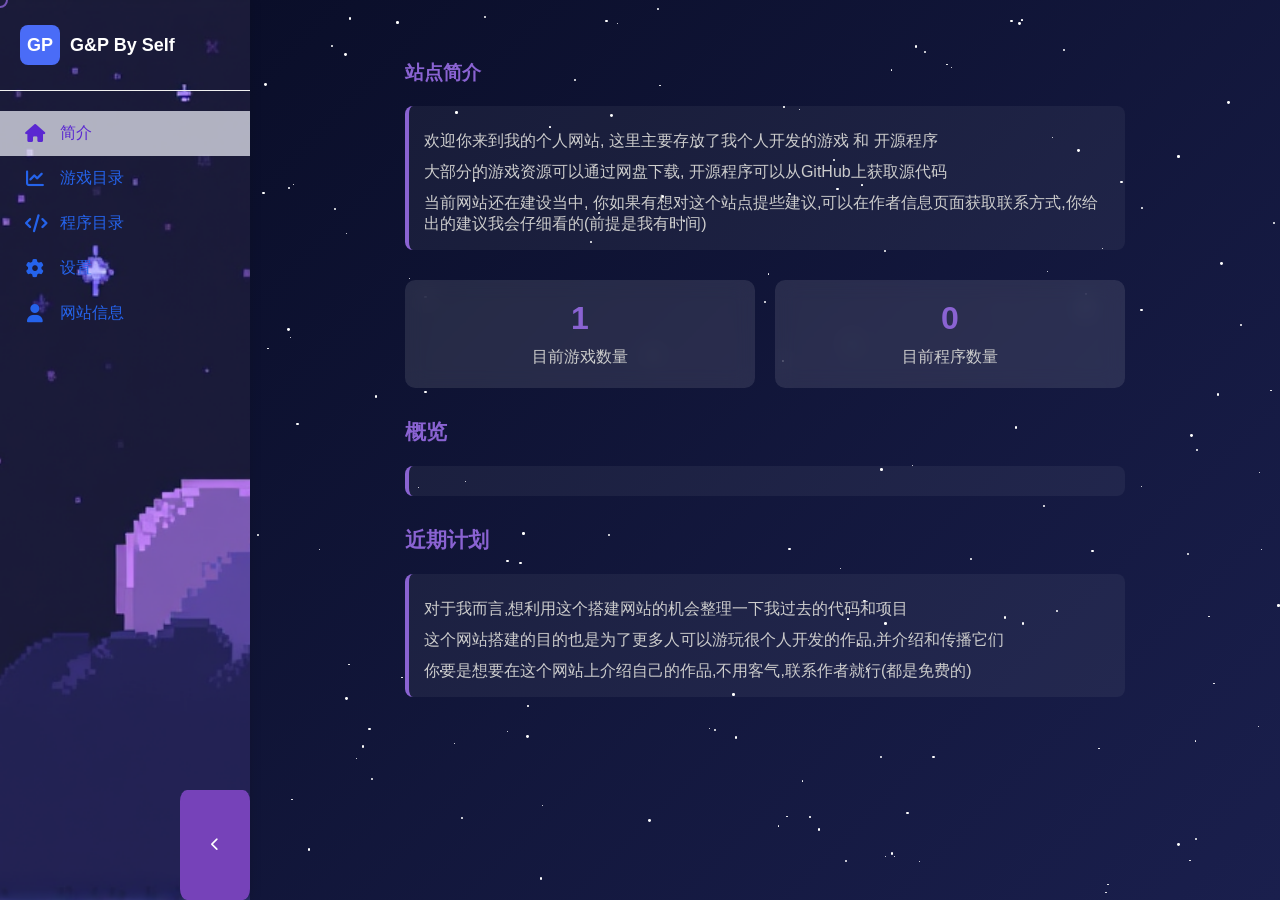
==== index.html @ 44902ef3 "This  time add the creater's LOGO" ====
<!DOCTYPE html>
<html lang="zh-CN">

<head>
    <meta charset="UTF-8">
    <meta name="viewport" content="width=device-width, initial-scale=1.0">
    <title>G&P/我的个人主页</title>
    <link rel="stylesheet" href="https://cdnjs.cloudflare.com/ajax/libs/font-awesome/6.4.0/css/all.min.css">
    <link rel="stylesheet" href="CSS/Styles.css">
    <link rel="stylesheet" href="CSS/AudioPlayer.css">
    <link rel="stylesheet" href="CSS/MouseTrail.css">
</head>

<body>
    <!-- 自定义光标 -->
    <div class="custom-cursor" id="customCursor"></div>
    <!-- 点击特效容器 -->
    <div class="click-effects-container" id="clickEffects"></div>

    <div class="main-container">
        <!-- 侧边栏 -->
        <div class="sidebar">
            <!-- Logo -->
            <div class="logo-container">
                <div class="logo">GP</div>
                <div class="logo-text">G&P By Self</div>
            </div>
            <!-- 导航菜单 -->
            <div class="nav-links">
                <a href="#" class="nav-item active" data-target="introduction">
                    <i class="fas fa-home"></i>
                    <span class="nav-text">简介</span>
                    <div class="tooltip">简介</div>
                </a>
                <a href="#" class="nav-item" data-target="gamesCatalogue">
                    <i class="fas fa-chart-line"></i>
                    <span class="nav-text">游戏目录</span>
                    <div class="tooltip">游戏目录</div>
                </a>

                <a href="#" class="nav-item" data-target="code&programCatalogue">
                    <i class="fas fa-code"></i>
                    <span class="nav-text">程序目录</span>
                    <div class="tooltip">程序目录</div>
                </a>

                <a href="#" class="nav-item" data-target="settings">
                    <i class="fas fa-cog"></i>
                    <span class="nav-text">设置</span>
                    <div class="tooltip">设置</div>
                </a>
                <a href="#" class="nav-item" data-target="profile">
                    <i class="fas fa-user"></i>
                    <span class="nav-text">网站信息</span>
                    <div class="tooltip">网站信息</div>
                </a>
            </div>

            <!-- 切换按钮 -->
            <button class="toggle-btn" onclick="toggleSidebar()">
                <i class="fas fa-chevron-left"></i>
            </button>
        </div>

        <!-- 主内容区域 -->
        <div class="content-area">
            <!-- 星空背景 -->
            <div class="stars" id="stars"></div>

            <!-- 内容容器（带滚动条） -->
            <div class="content-container">
                <!-- 介绍页面 -->
                <div class="page active" id="introduction">
                    <h1 class="breadcrumb">站点简介</h1>
                    <div class="long-content">
                        <div class="stat-label">欢迎你来到我的个人网站, 这里主要存放了我个人开发的游戏 和 开源程序</div>
                        <div class="stat-label">大部分的游戏资源可以通过网盘下载, 开源程序可以从GitHub上获取源代码</div>
                        <div class="stat-label">当前网站还在建设当中, 你如果有想对这个站点提些建议,可以在作者信息页面获取联系方式,你给出的建议我会仔细看的(前提是我有时间)</div>
                    </div>
                    <div class="dashboard-stats">
                        <div class="stat-card">
                            <div class="stat-value">1</div>
                            <div class="stat-label">目前游戏数量</div>
                        </div>
                        <div class="stat-card">
                            <div class="stat-value">0</div>
                            <div class="stat-label">目前程序数量</div>
                        </div>
                    </div>

                    <div class="content-section">
                        <h2 class="section-title">概览</h2>
                        <div class="long-content">


                        </div>
                    </div>

                    <div class="content-section">
                        <h2 class="section-title">近期计划</h2>
                        <div class="long-content">
                            <div class="stat-label">对于我而言,想利用这个搭建网站的机会整理一下我过去的代码和项目</div>
                            <div class="stat-label">这个网站搭建的目的也是为了更多人可以游玩很个人开发的作品,并介绍和传播它们</div>
                            <div class="stat-label">你要是想要在这个网站上介绍自己的作品,不用客气,联系作者就行(都是免费的)</div>
                        </div>
                    </div>
                </div>

                <!-- 游戏目录页面 -->
                <div class="page" id="gamesCatalogue">
                    <h1 class="breadcrumb">游戏目录</h1>
                    <div class="long-content">
                        <p class="stat-label">
                            这个页面是关于游戏的,这个目录下的有些游戏可以通过网址链接访问下载,如果你对游戏做了网页端的适配,我很支持你把网页端的游戏demo使用链接放上来,毕竟直接能玩去体验一下也不错
                        </p>
                    </div>
                    <div class="chart-container">
                        <h1 class="stat-label">
                            Chess3D
                        </h1>
                        
                        <div class="long-content">
                            <p class="stat-label">
                                演示视频:
                            </p>
                            <video src="./Source/Video/Chess3D游戏演示.mp4" width="640" height="360" controls></video>
                        </div>
                        <div class="long-content">
                            <h1 class="stat-label">
                                游戏介绍:
                            </h1>
                            <p class="stat-label">就是很普通的国际象棋游戏,遵守国际象棋的规则</p>
                            <p class="stat-label">使用WASD控制摄像机的移动,鼠标左键移动视角,按下R键重置棋子位置,按下鼠标中键使摄像机正视棋盘</p>
                            <p class="stat-label">这个项目还有很多不完善的地方,我以后有可能会维护它(自己写的S山自己吃,没绷住)</p>
                            <p class="stat-label">这个游戏是我在2025年暑期开发的,当时是为了学习Unity引擎和C#语言</p>
                            <p class="stat-label">这次想要做一个网站去分享点什么,就拿他开涮了</p>
                            <p class="stat-label">所以对这个游戏或是网站有什么建议或是想法可以从网站信息获取邮箱发送电子邮件给我,相信我,会看的(前提是有时间)</p>
                            <p class="stat-label">这也是这个网站的第一个游戏项目,也算本站的镇站之宝了</p>
                        </div>
                        <div class="long-content">
                            <h1 class="stat-label">
                                游戏信息/源码/下载:
                            </h1>
                            <p class="stat-label">项目源代码:</p><a href="https://github.com/rain-chemms/Chess3D" target="_blank">https://github.com/rain-chemms/Chess3D</a>
                            <p class="stat-label">游戏下载:</p>
                            <p class="stat-label">Android:</p><a href="" target="_blank"></a>
                            <p class="stat-label">Windows:</p><a href="" target="_blank"></a>
                            <p class="stat-label">WebGL:</p><a href="https://github.com/rain-chemms/Chess3D-Web" target="_blank">https://github.com/rain-chemms/Chess3D-Web</a>
                            <p class="stat-label">你说你想要现在就玩?那就点下面开始吧!</p><a href="https://rain-chemms.github.io/Chess3D-Web/" target="_blank">在线实时游玩该项目(WebGL项目)</a>
                        </div>
                    </div>
                </div>

                <!-- 程序目录页面 -->
                <div class="page" id="code&programCatalogue">
                    <h1 class="breadcrumb">程序目录</h1>
                    <div class="long-content">
                        <p class="stat-label">这个页面是关于一些开源项目的,主要给出它们在GitHub的链接和一些简介,简介能帮助你了解项目,估计随着网页发展,这些项目大概率也是和游戏有关的
                        </p>
                    </div>
                </div>

                <!-- 系统设置页面 -->
                <div class="page" id="settings">
                    <h1 class="breadcrumb">系统设置</h1>
                    <div class="long-content">
                        <p class="stat-label">配置系统偏好设置和网页个性化选项。</p>
                    </div>
                    <p class="stat-label">你说你想听会音乐?</p>
                    <p class="stat-label">好吧,这下面的是一个音乐播放器</p>
                    <p class="stat-label">不用想,没几首歌</p>
                    <div class="long-content">

                        <h1 class="stat-label">音乐播放器</h1>
                        <p class="stat-label" id="music-name-label">正在播放:</p>
                        <div class="custom-audio-player">
                            
                            <audio id="back-audio" src="./Source/Audio/诀别书.mp3"></audio>
                            <input type="range" id="audio-progress-bar" min="0" max="100" value="0">
                            <span id="audio-time-display">0:00 / 0:00</span>
                            
                            <div id="next-prev-buttons-layout">
                                <button class ="cta-button" id="audio-pause-btn">播放</button>
                                <button class ="cta-button" id="audio-next-btn">下一首</button>
                                <button class ="cta-button" id="audio-previous-btn">上一首</button>                            
                            </div>
                        </div>
                    </div>

                    
                    <button class="cta-button" onclick="addRandomStar()">添加随机星星</button>
                </div>

                <!-- 个人资料页面 -->
                <div class="page" id="profile">
                    <h1 class="breadcrumb">作者信息</h1>
                    <div class="chart-container">
                        <h3>基本信息(网站作者)</h3>
                        <div class="long-content">
                            <p class="stat-label">作者昵称: 于乐先生(John Rain / Sleeply Cat)</p>
                            <p class="stat-label">邮箱: 2440623951@qq.com</p>
                            <p class="stat-label">GitHub: <a href="https://github.com/rain-chemms" target="_blank">https://github.com/rain-chemms</a></p>
                            <hr>
                            <h1 id="logo-text-creater">LOGO</h1>
                            <img src="./Source/Images/Logo.jpeg" alt="作者头像" width="100%">
                            <hr>
                        </div>
                        <h3>作品列表</h3>
                        <div class="long-content">
                            <p>Chess3D</p>
                            <p>类别:游戏</p>
                            <p>作者信息:于乐先生(John Rain)</p>
                        </div>
                    </div>
                </div>
            </div>
        </div>
    </div>
    <script src="./JS/MouseTrail.js"></script>
    <script src="./JS/Controler.js"></script>
    <script src="./JS/AudioControler.js"></script>
</body>

</html>
---- CSS/Styles.css ----
* {
    margin: 0;
    padding: 0;
    box-sizing: border-box;
    font-family: '微软雅黑', sans-serif;
}

body {
    min-height: 100vh;
    background: #0a0e29;
    overflow-x: hidden;
    transition: background-color 0.3s;
    cursor: none;
}

#logo-text-creater{
    text-align: center;
    color:rgb(182, 107, 252);
}

video {
    width:100%;
}

/*链接显示控制*/
a:link {
    color: #2563eb;
    /* 蓝色 */
    text-decoration: none;
    /* 去掉下划线 */
}
/* 已访问链接 */
a:visited {
    color: #ad4eff;
    /* 紫色 */
}
/* 鼠标悬停时 */
a:hover {
    color: #9cb7ff;
    /* 深蓝色 */
    /* 悬停时显示下划线 */
}
/* 点击瞬间 */
a:active {
    color: #00ff88;
    /* 更深的蓝色 */
}
/* 键盘聚焦时（可选，提升可访问性） */
a:focus {
    outline: 1px solid #f59e0b;
    /* 黄色轮廓线 */
}

/* 自定义光标 */
.custom-cursor {
    position: fixed;
    width: 16px;
    height: 16px;
    border: 2px solid rgba(138, 99, 210, 0.8);
    border-radius: 50%;
    pointer-events: none;
    z-index: 9999;
    transform: translate(-50%, -50%);
    transition: width 0.2s, height 0.2s, border-width 0.2s;
}

.custom-cursor.active {
    width: 24px;
    height: 24px;
    border-width: 3px;
    background: rgba(138, 99, 210, 0.3);
}

/* 点击特效容器 */
.click-effects-container {
    position: fixed;
    top: 0;
    left: 0;
    width: 100%;
    height: 100%;
    pointer-events: none;
    z-index: 9998;
}

/* 圆形波纹效果 */
.ripple-effect {
    position: absolute;
    border-radius: 50%;
    background: rgba(138, 99, 210, 0.6);
    transform: translate(-50%, -50%);
    animation: ripple 0.8s linear forwards;
}

@keyframes ripple {
    0% {
        width: 0;
        height: 0;
        opacity: 0.8;
    }

    50% {
        opacity: 0.5;
    }

    100% {
        width: 100px;
        height: 100px;
        opacity: 0;
    }
}

/* 星星爆炸效果 */
.star-burst {
    position: absolute;
    width: 5px;
    height: 5px;
    background: plum;
    border-radius: 50%;
    pointer-events: none;
    animation: starBurst 1s ease-out forwards;
}

@keyframes starBurst {
    0% {
        transform: translate(0, 0) scale(1);
        opacity: 1;
    }

    100% {
        transform: translate(var(--tx), var(--ty)) scale(0);
        opacity: 0;
    }
}

/* 核心布局 */
.main-container {
    display: flex;
    min-height: 100vh;
    transition: margin-left 0.3s;
}

/* 侧边栏样式 */
.sidebar {
    width: 250px;
    background: #ffffff;
    box-shadow: 2px 0 10px rgba(0, 0, 0, 0.1);
    display: flex;
    flex-direction: column;
    z-index: 10;
    transition: width 0.3s ease;
    flex-shrink: 0;
}

.sidebar.collapsed {
    width: 70px;
}

/* 侧边栏头部 */
.logo-container {
    padding: 25px 20px;
    border-bottom: 1px solid #f0f0f0;
    display: flex;
    align-items: center;
    gap: 10px;
}

.logo {
    width: 40px;
    height: 40px;
    background: #4a6cf7;
    border-radius: 8px;
    display: flex;
    align-items: center;
    justify-content: center;
    color: white;
    font-weight: bold;
    font-size: 18px;
}

.logo-text {
    font-size: 18px;
    font-weight: 600;
    color: #ffffff;
    transition: opacity 0.3s ease;
    white-space: nowrap;
    overflow: hidden;
}

.sidebar.collapsed .logo-text {
    opacity: 0;
    width: 0;
}

/* 导航菜单 */
.nav-links {
    padding: 20px 0;
    flex: 1;
    overflow-y: auto;
    max-height: calc(100vh - 200px);
    scrollbar-width: thin;
    scrollbar-color: #8f3fff88 transparent;
}

.nav-item {
    display: flex;
    align-items: center;
    gap: 15px;
    padding: 12px 25px;
    text-decoration: none;
    color: #666;
    transition: all 0.2s ease;
    position: relative;
    cursor: pointer;
}

.nav-item.active {
    background: #f5f7ffb0;
    color: #5a27d1;
}

.nav-item:hover {
    background: #f5f7ffcb;
    color: #3a5ae8;
}

.nav-item i {
    font-size: 18px;
    width: 20px;
    text-align: center;
    flex-shrink: 0;
}

.nav-text {
    transition: opacity 0.3s ease;
    white-space: nowrap;
    overflow: hidden;
}

.sidebar.collapsed .nav-text {
    opacity: 0;
    width: 0;
}

/* 侧边栏收缩时的工具提示 */
.nav-item .tooltip {
    position: absolute;
    left: 100%;
    top: 50%;
    transform: translateY(-50%);
    background: #333;
    color: white;
    padding: 8px 12px;
    border-radius: 4px;
    font-size: 14px;
    white-space: nowrap;
    opacity: 0;
    visibility: hidden;
    transition: opacity 0.3s, visibility 0.3s;
    z-index: 100;
    margin-left: 10px;
}

.sidebar.collapsed .nav-item:hover .tooltip {
    opacity: 1;
    visibility: visible;
    background-color: #8a63d2;
}

.sidebar {
    background: url("../Source/Images/BackSidebar.png");
    background-size: cover;
    background-position: 20% 50%;
    background-repeat: no-repeat;
}

/* 切换按钮 */
.toggle-btn {
    align-self: flex-end;
    width: 70px;
    height: 110px;
    background: #7642b9;
    border: none;
    border-radius: 10%;
    color: white;
    display: flex;
    cursor: pointer;
    align-items: center;
    justify-content: center;
    position: relative;
    margin: -0px;

    transition: all 0.3s ease;
}

.toggle-btn:hover {
    transform: scale(1.1);
    background: #3a5ae8;
}

/* 主内容区域 */
.content-area {
    flex: 1;
    display: flex;
    flex-direction: column;
    padding: 20px;
    position: relative;
    overflow: hidden;
    height: 100vh;
}

/* 星空背景 */
.stars {
    position: absolute;
    top: 0;
    left: 0;
    width: 100%;
    height: 100%;
    background: linear-gradient(135deg, #0a0e29 0%, #1a1f4d 100%);
    overflow: hidden;
    z-index: -1;
}

.star {
    position: absolute;
    width: 2px;
    height: 2px;
    background: #ffffff;
    border-radius: 50%;
    animation: twinkle 3s infinite ease-in-out;
}

@keyframes twinkle {

    0%,
    100% {
        opacity: 0.5;
        transform: scale(0.8);
    }

    50% {
        opacity: 1;
        transform: scale(1.2);
    }
}

/* 内容容器 - 添加滚动条 */
.content-container {
    position: relative;
    padding: 40px;
    max-width: 800px;
    margin: 0 auto;
    transition: opacity 0.3s;
    width: 100%;
    overflow-y: auto;
    max-height: calc(100vh - 40px);
    scrollbar-width: thin;
    scrollbar-color: #8a63d2 #0a0e29;
}

/* 自定义滚动条样式 */
.content-container::-webkit-scrollbar {
    width: 8px;
}

.content-container::-webkit-scrollbar-track {
    background: #0a0e29;
    border-radius: 4px;
}

.content-container::-webkit-scrollbar-thumb {
    background: #8a63d2;
    border-radius: 4px;
}

.content-container::-webkit-scrollbar-thumb:hover {
    background: #7a52c2;
}

/* 页面切换动画 */
.page {
    width: 100%;
    opacity: 0;
    transition: opacity 0.3s;
    display: none;
    min-height: 600px;
}

.page.active {
    opacity: 1;
    display: block;
}

/* 按钮样式 */
.cta-button {
    padding: 15px 40px;
    background: #8a63d2;
    color: white;
    border: none;
    border-radius: 30px;
    font-size: 1.1rem;
    cursor: pointer;
    transition: all 0.3s ease;
    margin: 10px 0;
}

.cta-button:hover {
    background: #7a52c2;
    transform: translateY(-2px);
    box-shadow: 0 5px 15px rgba(138, 99, 210, 0.4);
}

/* 面包屑导航 */
.breadcrumb {
    margin-bottom: 20px;
    font-size: 1.2rem;
    color: #8a63d2;
}

/* 仪表盘特定样式 */
.dashboard-stats {
    display: flex;
    gap: 20px;
    margin: 30px 0;
    flex-wrap: wrap;
}

.stat-card {
    background: rgba(255, 255, 255, 0.1);
    padding: 20px;
    border-radius: 10px;
    text-align: center;
    flex: 1;
    min-width: 200px;
    backdrop-filter: blur(10px);
}

.stat-value {
    font-size: 2rem;
    color: #8a63d2;
    font-weight: bold;
}

.stat-label {
    color: #ccc;
    margin-top: 10px;
}

/* 分析页面特定样式 */
.chart-container {
    background: rgba(255, 255, 255, 0.1);
    padding: 20px;
    border-radius: 10px;
    margin: 20px 0;
    backdrop-filter: blur(10px);
    min-height: 300px;
}

/* 长内容示例样式 */
.long-content {
    margin: 20px 0;
    padding: 15px;
    background: rgba(255, 255, 255, 0.05);
    border-radius: 8px;
    border-left: 4px solid #8a63d2;
}

.content-section {
    margin: 30px 0;
}

.section-title {
    color: #8a63d2;
    margin-bottom: 15px;
    font-size: 1.3rem;
}
---- CSS/AudioPlayer.css ----
.custom-audio-player {
    display: flex;
    padding: 10px;
    flex-wrap: wrap;  /* 允许子元素换行 */
    background-color: rgba(255, 255, 255, 0);
}

#audio-progress-bar {
    width: 100%;
    margin: 10px 0;
}

#audio-pause-btn {
    display: inline-flex;   
}

#audio-previous-btn {
    display: inline-flex;   
    
}

#audio-next-btn {
    display: inline-flex;   
    
}

#next-prev-buttons-layout{
    display: flex;
    flex-wrap: wrap;  /* 允许子元素换行 */
    
    gap: 10px; /* 两个按钮的间距 */
}



#audio-time-display {
    
    margin-left: 10px;
    color: #ccc;
}
---- CSS/MouseTrail.css ----
.trail-container {
    position: fixed;
    pointer-events: none;
    z-index: 9997; /* 位于光标和点击特效之间 */
    top: 0;
    left: 0;
    width: 100%;
    height: 100%;
}

.trail-segment {
    position: absolute;
    width: 10px;
    height: 10px;
    background: rgba(138, 99, 210, 0.15);
    border-radius: 0px;
    animation: trail-fade 1.5s linear forwards;
    will-change: transform, opacity; /* 优化动画性能 */
}

@keyframes trail-fade {
    0% {
        opacity: 1;
        transform: translateX(0);
    }
    100% {
        opacity: 0;
        transform: translateX(-150%);
    }
}
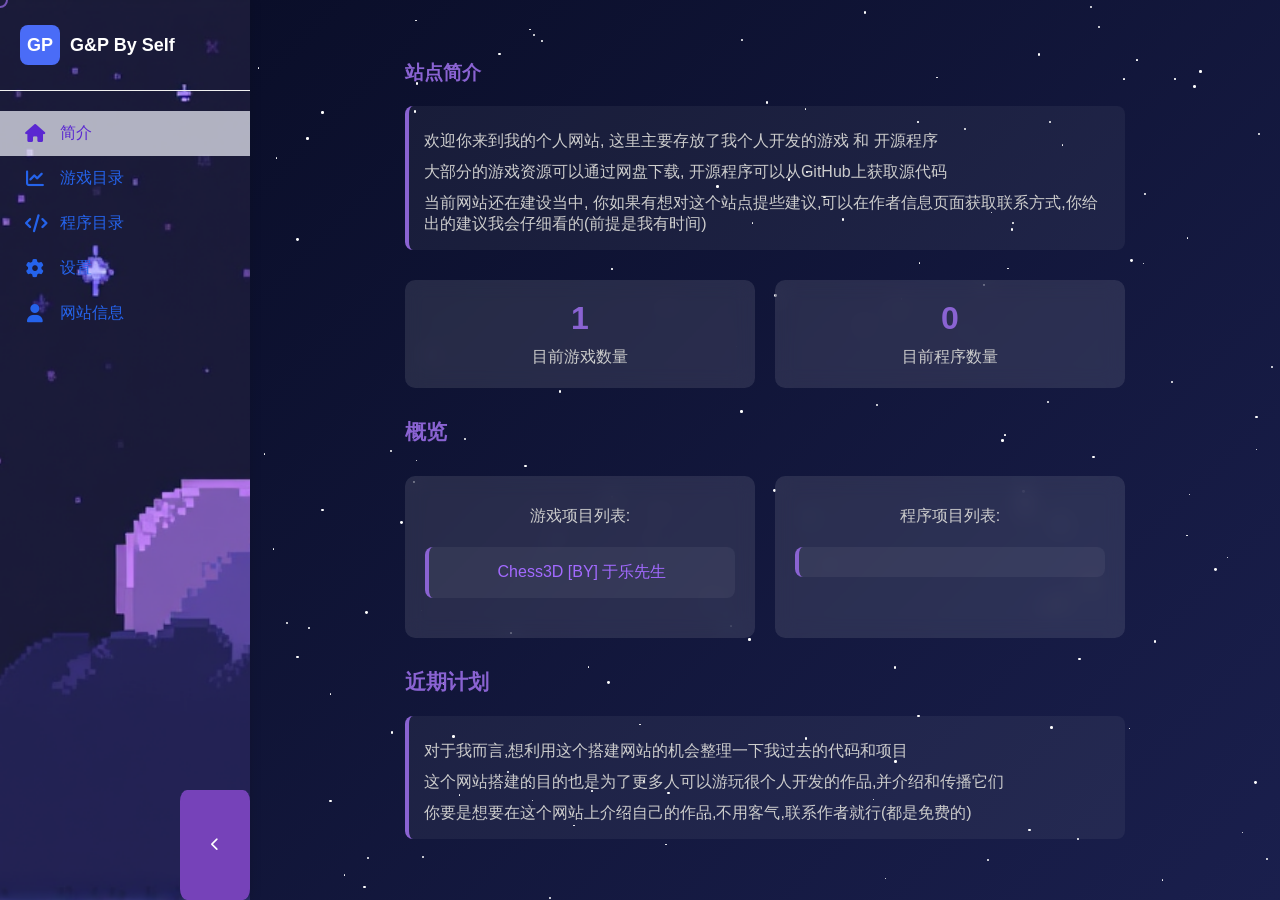
==== commit 9278d936: "this time upload the direction and introduction content" ====
--- a/index.html
+++ b/index.html
@@ -90,9 +90,20 @@
 
                     <div class="content-section">
                         <h2 class="section-title">概览</h2>
-                        <div class="long-content">
-
-
+                        <div class="dashboard-stats">
+                            <div class="stat-card">
+                                <div class="stat-label">游戏项目列表:</div>
+                                <div class="long-content" style="color: #a36aff;">  
+                                    Chess3D [BY] 于乐先生
+                                </div>
+                            
+                            </div>
+                            <div class="stat-card">
+                                <div class="stat-label">程序项目列表:</div>
+                                <div class="long-content">  
+                                    
+                                </div>
+                            </div>
                         </div>
                     </div>
 
@@ -114,11 +125,12 @@
                             这个页面是关于游戏的,这个目录下的有些游戏可以通过网址链接访问下载,如果你对游戏做了网页端的适配,我很支持你把网页端的游戏demo使用链接放上来,毕竟直接能玩去体验一下也不错
                         </p>
                     </div>
+                    <hr>
                     <div class="chart-container">
                         <h1 class="stat-label">
                             Chess3D
                         </h1>
-                        
+
                         <div class="long-content">
                             <p class="stat-label">
                                 演示视频:
@@ -141,12 +153,14 @@
                             <h1 class="stat-label">
                                 游戏信息/源码/下载:
                             </h1>
-                            <p class="stat-label">项目源代码:</p><a href="https://github.com/rain-chemms/Chess3D" target="_blank">https://github.com/rain-chemms/Chess3D</a>
+                            <p class="stat-label">项目源代码:</p><a href="https://github.com/rain-chemms/Chess3D"
+                                target="_blank">https://github.com/rain-chemms/Chess3D</a>
                             <p class="stat-label">游戏下载:</p>
-                            <p class="stat-label">Android:</p><a href="" target="_blank"></a>
-                            <p class="stat-label">Windows:</p><a href="" target="_blank"></a>
-                            <p class="stat-label">WebGL:</p><a href="https://github.com/rain-chemms/Chess3D-Web" target="_blank">https://github.com/rain-chemms/Chess3D-Web</a>
-                            <p class="stat-label">你说你想要现在就玩?那就点下面开始吧!</p><a href="https://rain-chemms.github.io/Chess3D-Web/" target="_blank">在线实时游玩该项目(WebGL项目)</a>
+                            <p class="stat-label">Android/Windows/WebGL:</p><a
+                                href="https://github.com/rain-chemms/Chess3D/releases/tag/Release-v1.0"
+                                target="_blank">https://github.com/rain-chemms/Chess3D/releases/tag/Release-v1.0</a>
+                            <p class="stat-label">你说你想要现在就玩?那就点下面开始吧!</p><a
+                                href="https://rain-chemms.github.io/Chess3D-Web/" target="_blank">在线实时游玩该项目(WebGL项目)</a>
                         </div>
                     </div>
                 </div>
@@ -158,6 +172,7 @@
                         <p class="stat-label">这个页面是关于一些开源项目的,主要给出它们在GitHub的链接和一些简介,简介能帮助你了解项目,估计随着网页发展,这些项目大概率也是和游戏有关的
                         </p>
                     </div>
+                    <hr>
                 </div>
 
                 <!-- 系统设置页面 -->
@@ -174,20 +189,20 @@
                         <h1 class="stat-label">音乐播放器</h1>
                         <p class="stat-label" id="music-name-label">正在播放:</p>
                         <div class="custom-audio-player">
-                            
+
                             <audio id="back-audio" src="./Source/Audio/诀别书.mp3"></audio>
                             <input type="range" id="audio-progress-bar" min="0" max="100" value="0">
                             <span id="audio-time-display">0:00 / 0:00</span>
-                            
+
                             <div id="next-prev-buttons-layout">
-                                <button class ="cta-button" id="audio-pause-btn">播放</button>
-                                <button class ="cta-button" id="audio-next-btn">下一首</button>
-                                <button class ="cta-button" id="audio-previous-btn">上一首</button>                            
+                                <button class="cta-button" id="audio-pause-btn">播放</button>
+                                <button class="cta-button" id="audio-next-btn">下一首</button>
+                                <button class="cta-button" id="audio-previous-btn">上一首</button>
                             </div>
                         </div>
                     </div>
 
-                    
+
                     <button class="cta-button" onclick="addRandomStar()">添加随机星星</button>
                 </div>
 
@@ -199,7 +214,8 @@
                         <div class="long-content">
                             <p class="stat-label">作者昵称: 于乐先生(John Rain / Sleeply Cat)</p>
                             <p class="stat-label">邮箱: 2440623951@qq.com</p>
-                            <p class="stat-label">GitHub: <a href="https://github.com/rain-chemms" target="_blank">https://github.com/rain-chemms</a></p>
+                            <p class="stat-label">GitHub: <a href="https://github.com/rain-chemms"
+                                    target="_blank">https://github.com/rain-chemms</a></p>
                             <hr>
                             <h1 id="logo-text-creater">LOGO</h1>
                             <img src="./Source/Images/Logo.jpeg" alt="作者头像" width="100%">
@@ -221,4 +237,4 @@
     <script src="./JS/AudioControler.js"></script>
 </body>
 
-</html>
+</html>
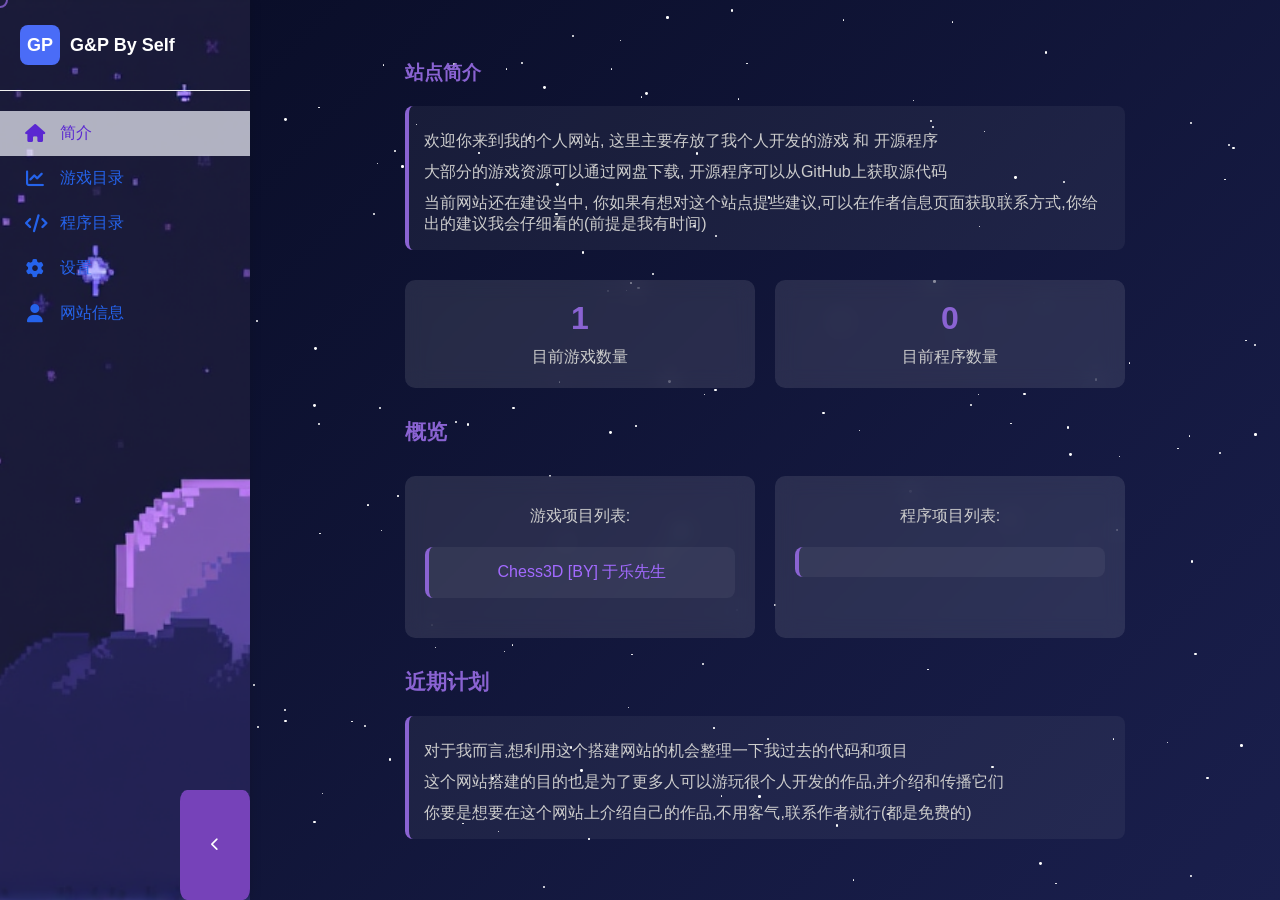
==== commit 305fcf7c: "made file order" ====
--- a/index.html
+++ b/index.html
@@ -93,15 +93,15 @@
                         <div class="dashboard-stats">
                             <div class="stat-card">
                                 <div class="stat-label">游戏项目列表:</div>
-                                <div class="long-content" style="color: #a36aff;">  
+                                <div class="long-content" style="color: #a36aff;">
                                     Chess3D [BY] 于乐先生
                                 </div>
-                            
+
                             </div>
                             <div class="stat-card">
                                 <div class="stat-label">程序项目列表:</div>
-                                <div class="long-content">  
-                                    
+                                <div class="long-content">
+
                                 </div>
                             </div>
                         </div>
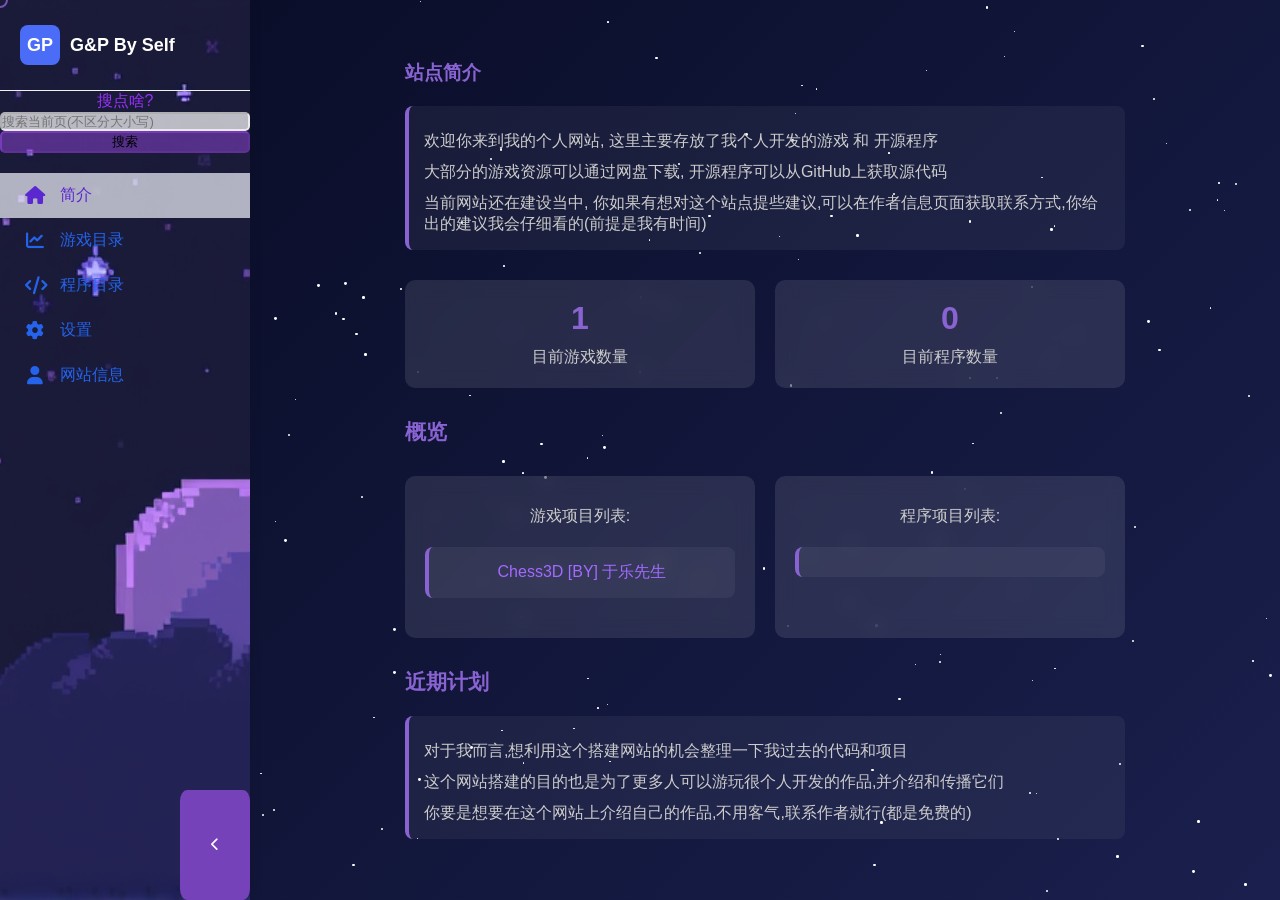
==== commit 8465583f: "This time i add the search bar to situate the items. The index label define rule is in the SearchBar" ====
--- a/index.html
+++ b/index.html
@@ -9,6 +9,7 @@
     <link rel="stylesheet" href="CSS/Styles.css">
     <link rel="stylesheet" href="CSS/AudioPlayer.css">
     <link rel="stylesheet" href="CSS/MouseTrail.css">
+    <link rel="stylesheet" href="CSS/SearchBar.css">
 </head>
 
 <body>
@@ -25,6 +26,14 @@
                 <div class="logo">GP</div>
                 <div class="logo-text">G&P By Self</div>
             </div>
+
+            <!-- 搜索窗口 -->
+            <div style="color:rgb(152, 48, 249);width:100%;display:flex;justify-content: center;">搜点啥?</div>
+            <div id="serach-container">
+                <input type="text" id="search-bar" placeholder="搜索当前页(不区分大小写)">
+                <button id="search-btn" onclick="">搜索</button>
+            </div>
+
             <!-- 导航菜单 -->
             <div class="nav-links">
                 <a href="#" class="nav-item active" data-target="introduction">
@@ -127,10 +136,7 @@
                     </div>
                     <hr>
                     <div class="chart-container">
-                        <h1 class="stat-label">
-                            Chess3D
-                        </h1>
-
+                        <div class="breadcrumb" id="CHESS3D">Chess3D</div>
                         <div class="long-content">
                             <p class="stat-label">
                                 演示视频:
@@ -235,6 +241,7 @@
     <script src="./JS/MouseTrail.js"></script>
     <script src="./JS/Controler.js"></script>
     <script src="./JS/AudioControler.js"></script>
+    <script src="./JS/SearchBar.js"></script>
 </body>
 
 </html>
--- a/CSS/SearchBar.css
+++ b/CSS/SearchBar.css
@@ -0,0 +1,54 @@
+#search-btn{
+    display: flex;
+    width: 100%;
+    background-color: rgba(172, 82, 255, 0.4);
+    border-color: rgba(171, 80, 255, 0.4);
+    border-radius: 5px ;
+    width:100%;
+    display:flex;
+    justify-content: center;
+}
+
+#search-btn:hover{
+    background-color: rgba(83, 83, 255, 0.4);
+    border-color: rgba(85, 85, 252, 0.4);
+    scale: 1.02;
+}
+
+#search-btn:active{
+    background-color: rgba(83, 83, 255, 0.4);
+    border-color: rgba(85, 85, 252, 0.4);
+    scale: 0.98;
+}
+
+
+#search-bar{
+    display: flex;
+    width: 100%;
+    background-color: rgba(255, 255, 255, 0.7);
+    border-color: rgba(255, 255, 255, 0.7);
+    border-radius: 5px;
+}
+
+#search-bar:hover{
+    display: flex;
+    width: 100%;
+    background-color: rgba(128, 128, 128, 0.7);
+    border-color: rgba(128, 128, 128, 0.7);
+    border-radius: 5px;
+    scale: 1.02;
+}
+
+#search-bar:active{
+    display: flex;
+    width: 100%;
+    background-color: rgba(128, 128, 128, 0.7);
+    border-color: rgba(128, 128, 128, 0.7);
+    border-radius: 5px;
+    scale: 0.98;
+}
+
+#search-container{
+    display: flex;
+    width: 100%;
+}
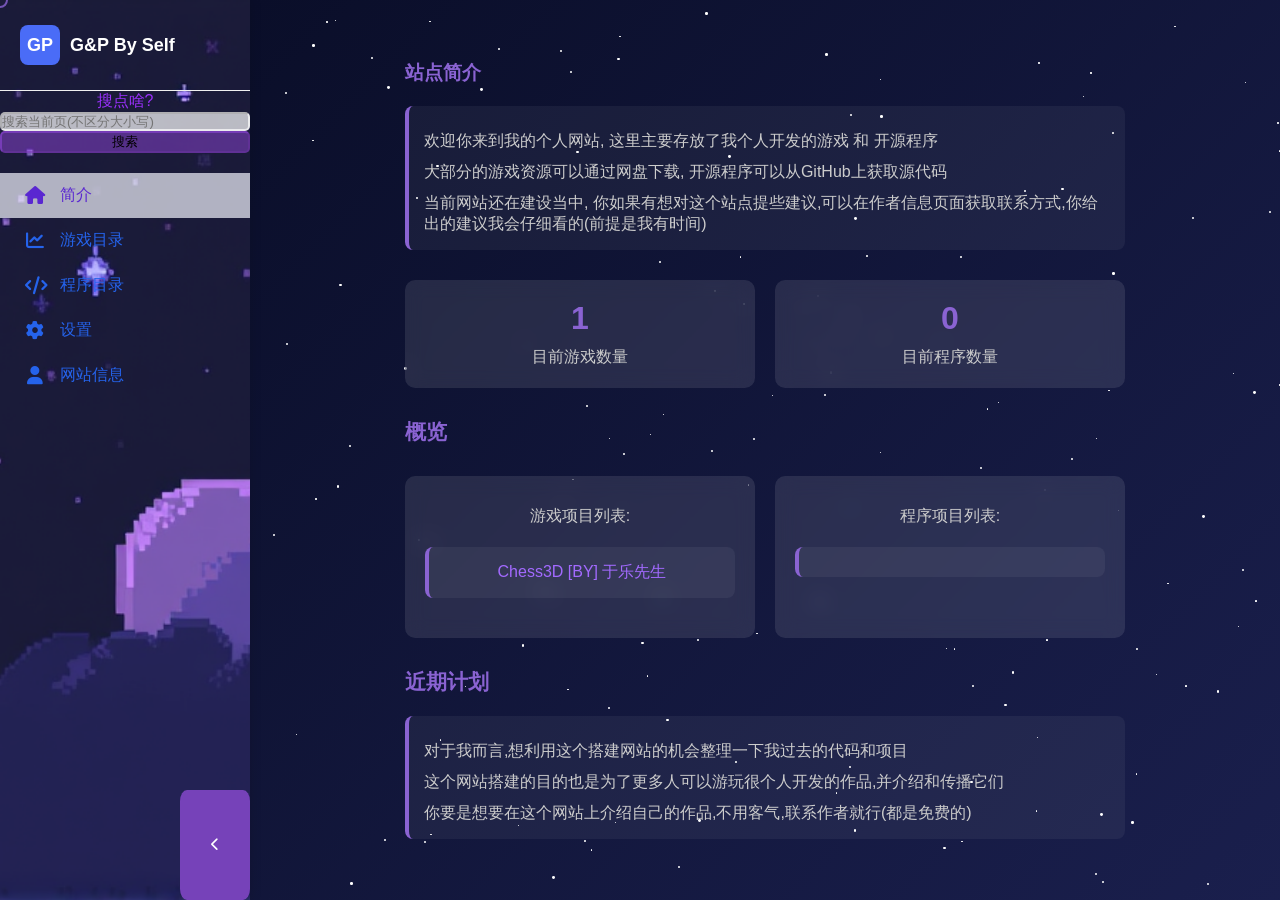
==== commit d68ba087: "This time i add a 3D(gltf) Model in this progress. The model loader is use the link:[https://github." ====
--- a/index.html
+++ b/index.html
@@ -10,9 +10,10 @@
     <link rel="stylesheet" href="CSS/AudioPlayer.css">
     <link rel="stylesheet" href="CSS/MouseTrail.css">
     <link rel="stylesheet" href="CSS/SearchBar.css">
+    <link rel="stylesheet" href="CSS/3DEarthContainer.css">
 </head>
 
-<body>
+<body onload="draw()">
     <!-- 自定义光标 -->
     <div class="custom-cursor" id="customCursor"></div>
     <!-- 点击特效容器 -->
@@ -234,14 +235,33 @@
                             <p>作者信息:于乐先生(John Rain)</p>
                         </div>
                     </div>
+                    <div id="3D-earth-container" onload="draw()">
+                        <div id="container">
+
+                        </div>
+                    </div>
+
                 </div>
             </div>
         </div>
-    </div>
-    <script src="./JS/MouseTrail.js"></script>
-    <script src="./JS/Controler.js"></script>
-    <script src="./JS/AudioControler.js"></script>
-    <script src="./JS/SearchBar.js"></script>
-</body>
-
+        <script src="./JS/MouseTrail.js"></script>
+        <script src="./JS/Controler.js"></script>
+        <script src="./JS/AudioControler.js"></script>
+        <script src="./JS/SearchBar.js"></script>
+    </body>
+
+    <!--3D模型加载-->
+    <script src="libs/three.js"></script>
+    <script src="libs/OrbitControls.js"></script>
+    <script src="libs/WebViewModel.js"></script>
+    <script type="text/javascript">
+        var model_url;
+        if (!window.localStorage) {
+        // alert('no support localStorage');
+        } else {
+            model_url = 'models/gltf/earth/earth.gltf';
+            var storage = window.localStorage;
+            storage["url"] = model_url;
+        }
+    </script>
 </html>
--- a/CSS/3DEarthContainer.css
+++ b/CSS/3DEarthContainer.css
@@ -0,0 +1,5 @@
+#3D-earth-container{
+    background-color: rgba(0, 0, 0, 0.603);
+    width: 100%;
+    height:100%
+}
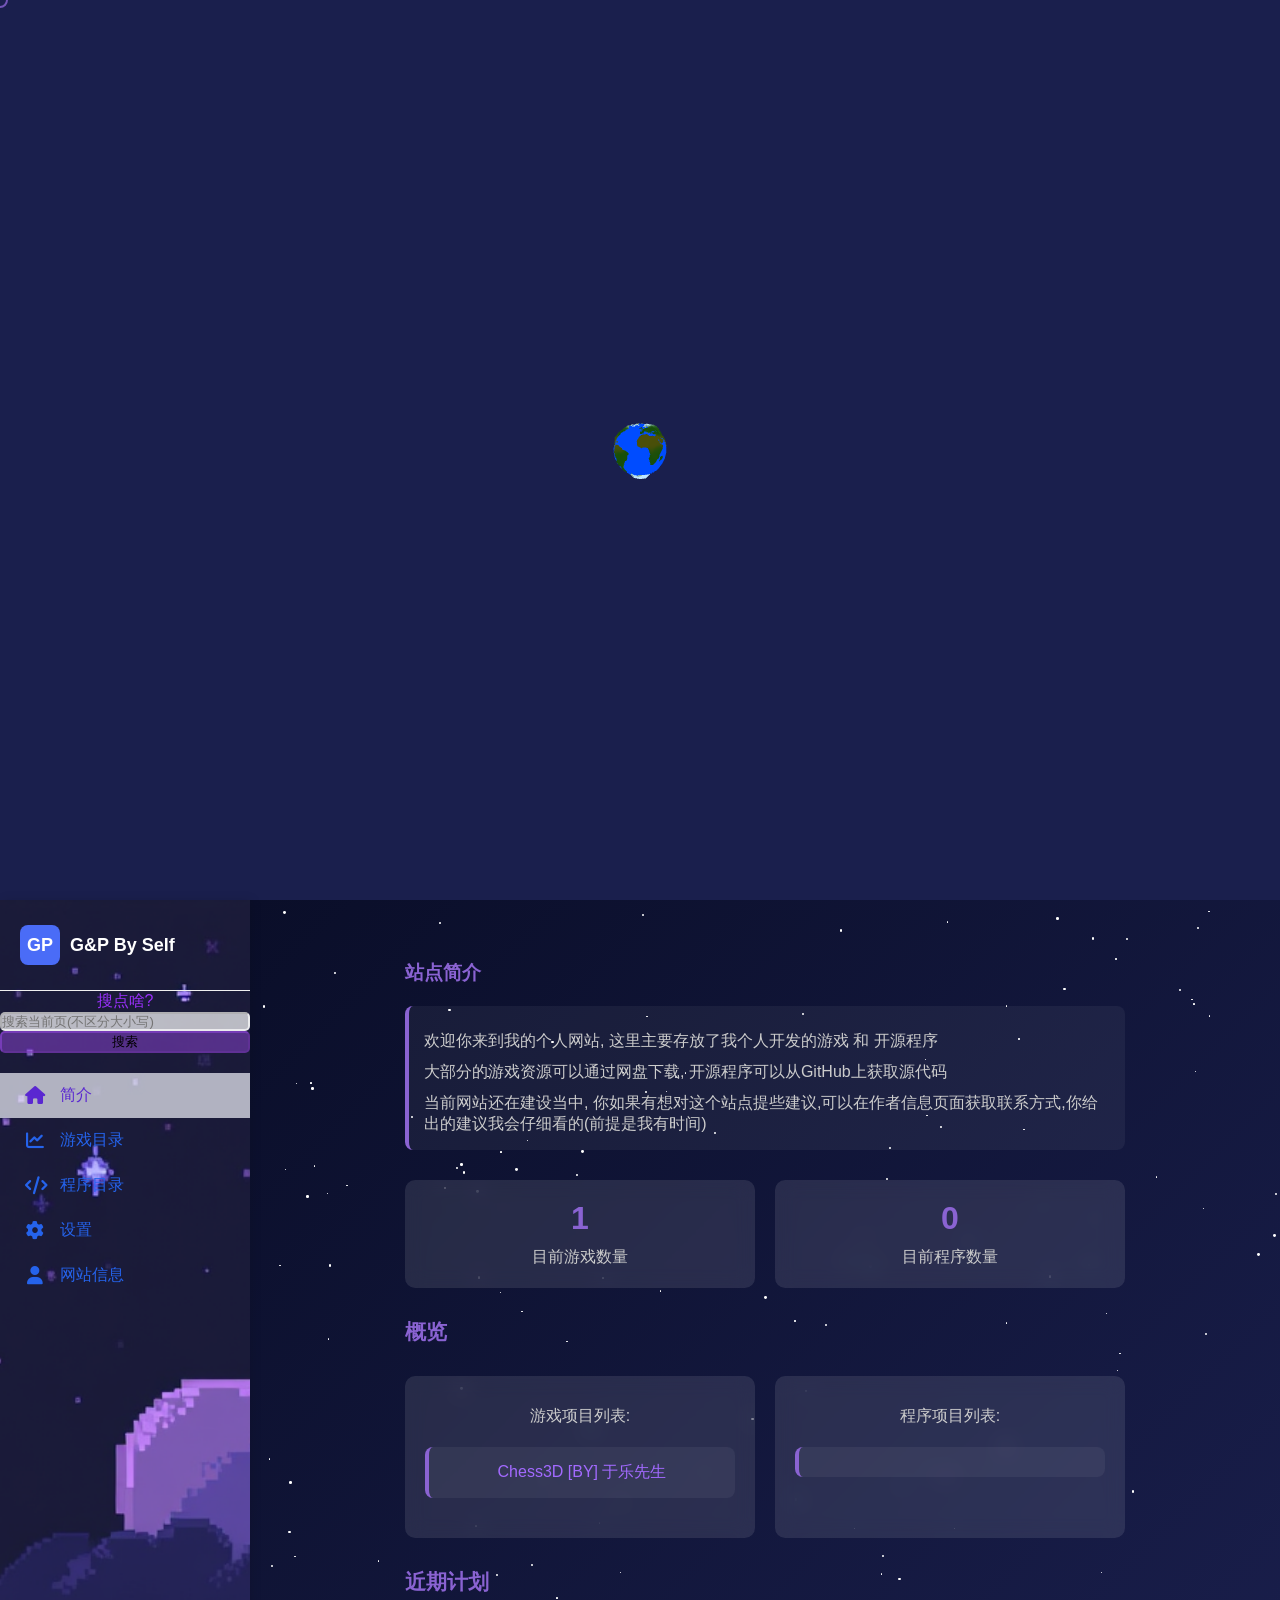
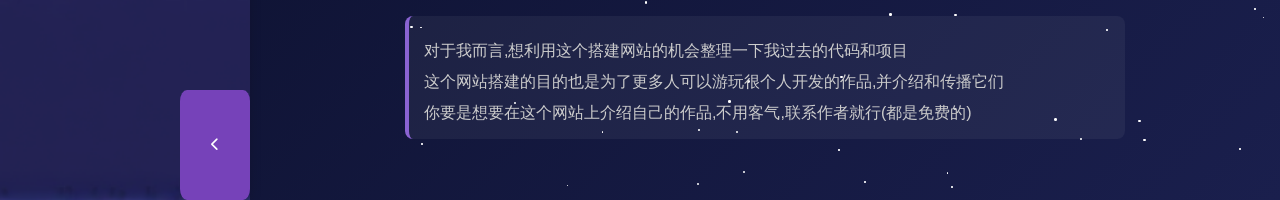
==== commit b6da1cb6: "This time a have upgrade the VFX of the earth display" ====
--- a/index.html
+++ b/index.html
@@ -19,6 +19,8 @@
     <!-- 点击特效容器 -->
     <div class="click-effects-container" id="clickEffects"></div>
 
+
+    <div id="container"></div>
     <div class="main-container">
         <!-- 侧边栏 -->
         <div class="sidebar">
@@ -235,12 +237,6 @@
                             <p>作者信息:于乐先生(John Rain)</p>
                         </div>
                     </div>
-                    <div id="3D-earth-container" onload="draw()">
-                        <div id="container">
-
-                        </div>
-                    </div>
-
                 </div>
             </div>
         </div>
@@ -248,20 +244,69 @@
         <script src="./JS/Controler.js"></script>
         <script src="./JS/AudioControler.js"></script>
         <script src="./JS/SearchBar.js"></script>
-    </body>
-
-    <!--3D模型加载-->
-    <script src="libs/three.js"></script>
-    <script src="libs/OrbitControls.js"></script>
-    <script src="libs/WebViewModel.js"></script>
-    <script type="text/javascript">
-        var model_url;
-        if (!window.localStorage) {
+</body>
+
+<!--3D模型加载-->
+<script src="libs/three.js"></script>
+<script src="libs/OrbitControls.js"></script>
+<script src="libs/WebViewModel.js"></script>
+<script type="text/javascript">
+    //单个模型加载
+    var model_url;
+    if (!window.localStorage) {
         // alert('no support localStorage');
-        } else {
-            model_url = 'models/gltf/earth/earth.gltf';
-            var storage = window.localStorage;
-            storage["url"] = model_url;
+    } else {
+        model_url = 'models/gltf/earth/earth.gltf';
+        var storage = window.localStorage;
+        storage["url"] = model_url;
+    }
+
+    let haveRotate = 0.0
+    let pageTodown = false 
+    let maxScaleX = 15
+    let maxScaleY = 15
+    let maxScaleZ = 15
+
+    let rotateSpeed = 0.0075
+    let scaleSpeed = 0.025
+    //单个模型旋转
+    function rotateAnimate() {
+        requestAnimationFrame(rotateAnimate);
+        // 旋转模型
+        // 如果模型已加载
+        if (modelShow) {
+            // 绕Y轴旋转，数值越大转速越快
+            modelShow.rotation.y += rotateSpeed;
+            haveRotate += rotateSpeed
+            //设置模型缩放
+            modelShow.scale.x += scaleSpeed
+            modelShow.scale.y += scaleSpeed
+            modelShow.scale.z += scaleSpeed
+            if (modelShow.scale.x > maxScaleX) {
+                modelShow.scale.x = maxScaleX
+            }
+            if (modelShow.scale.y > maxScaleY) {
+                modelShow.scale.y = maxScaleY
+            }
+            if (modelShow.scale.z > maxScaleZ) {
+                modelShow.scale.z = maxScaleZ
+            }
         }
-    </script>
+        //控制页面下滑
+        if(!pageTodown && haveRotate > Math.PI * 2)
+        {
+            pageTodown = true
+            window.scrollTo({
+                top: document.documentElement.scrollHeight, // 或 scrollHeight - innerHeight
+                behavior: 'smooth' // 'auto'（默认，瞬间滚动）或 'smooth'（平滑）
+            });
+        }
+
+        controls.update();
+        renderer.render(scene, camera);
+    }
+    // 启动动画
+    rotateAnimate();
+</script>
+
 </html>
--- a/CSS/3DEarthContainer.css
+++ b/CSS/3DEarthContainer.css
@@ -1,5 +1,6 @@
-#3D-earth-container{
-    background-color: rgba(0, 0, 0, 0.603);
-    width: 100%;
-    height:100%
+#container{
+    display: flex;
+    color: aqua;
+    width: 50%;
+    height: 100%;
 }
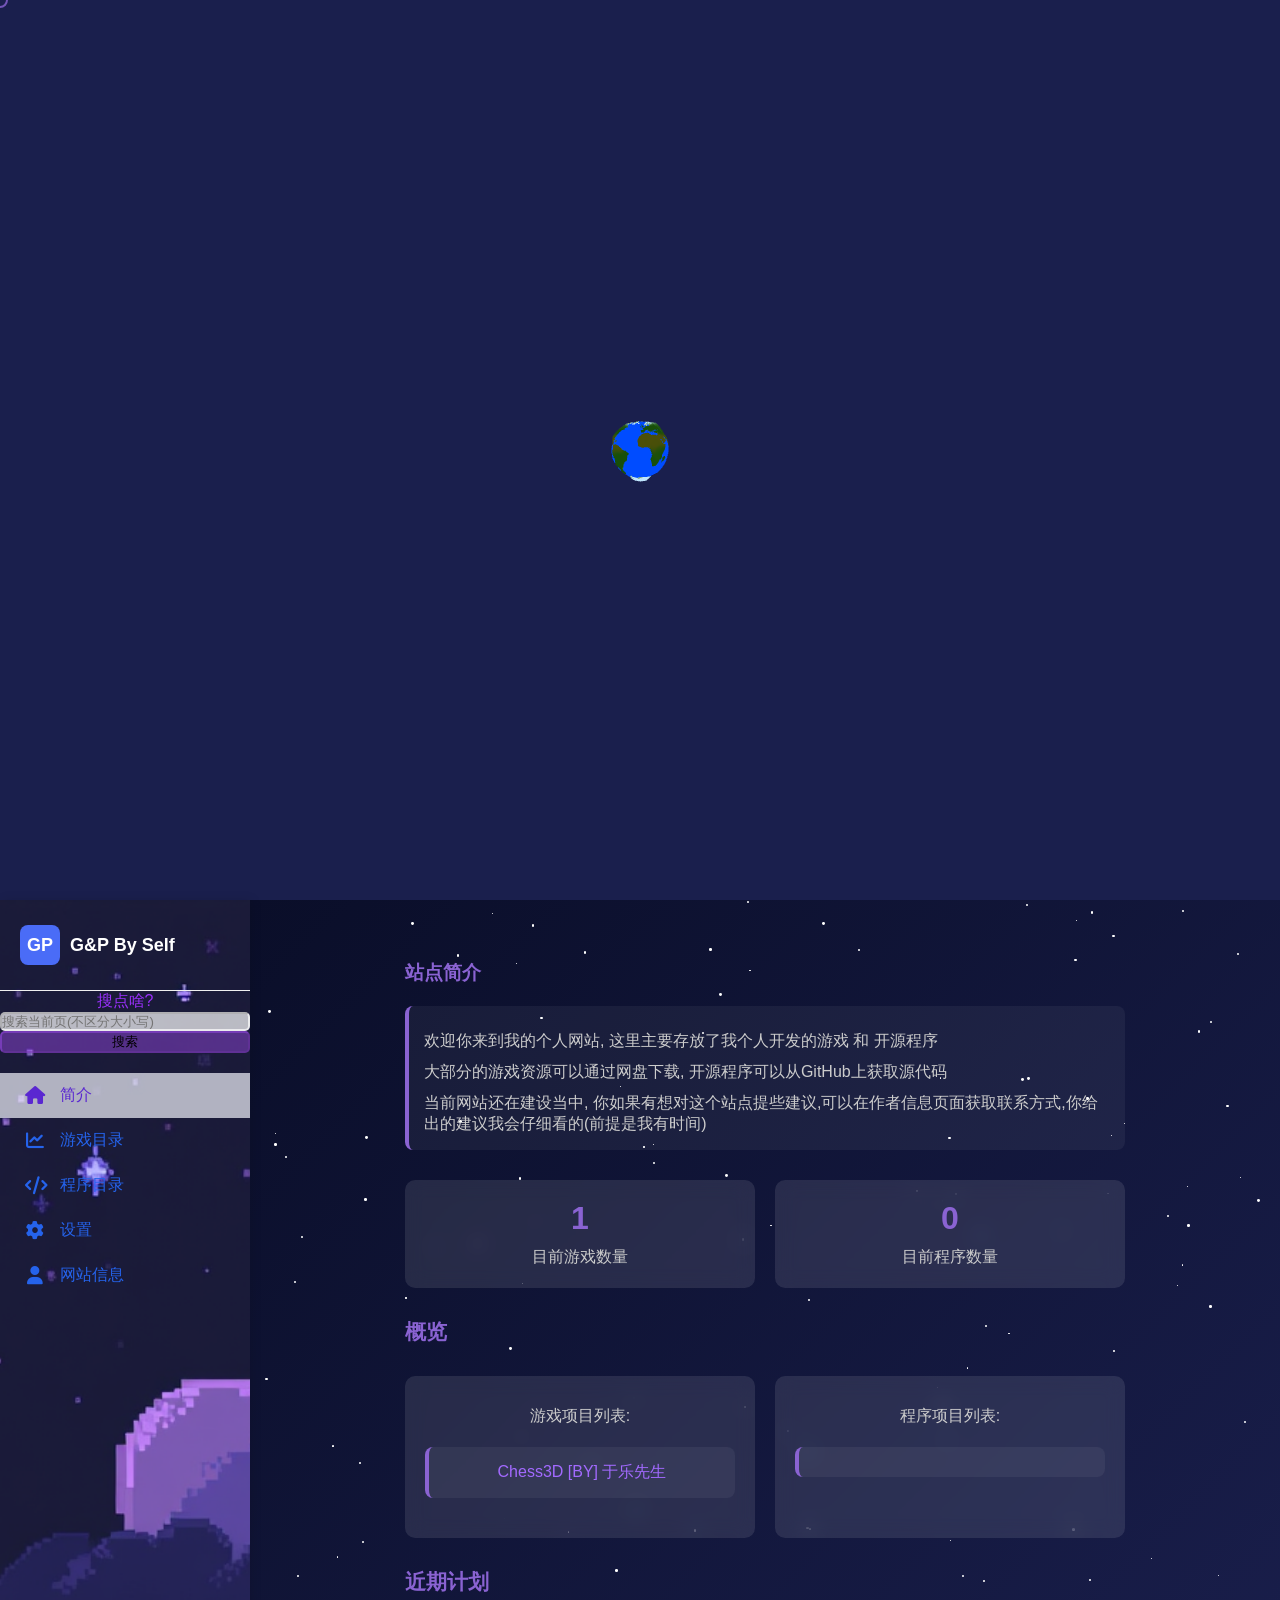
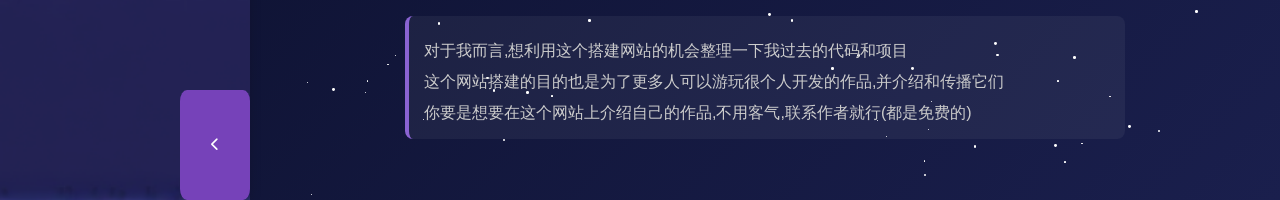
==== commit b2515af6: "add a new background music and add the icon of the website" ====
--- a/index.html
+++ b/index.html
@@ -11,6 +11,7 @@
     <link rel="stylesheet" href="CSS/MouseTrail.css">
     <link rel="stylesheet" href="CSS/SearchBar.css">
     <link rel="stylesheet" href="CSS/3DEarthContainer.css">
+    <link rel="icon" href="Source/Images/Logo_Small.jpeg" type="image/x-icon" size="">
 </head>
 
 <body onload="draw()">
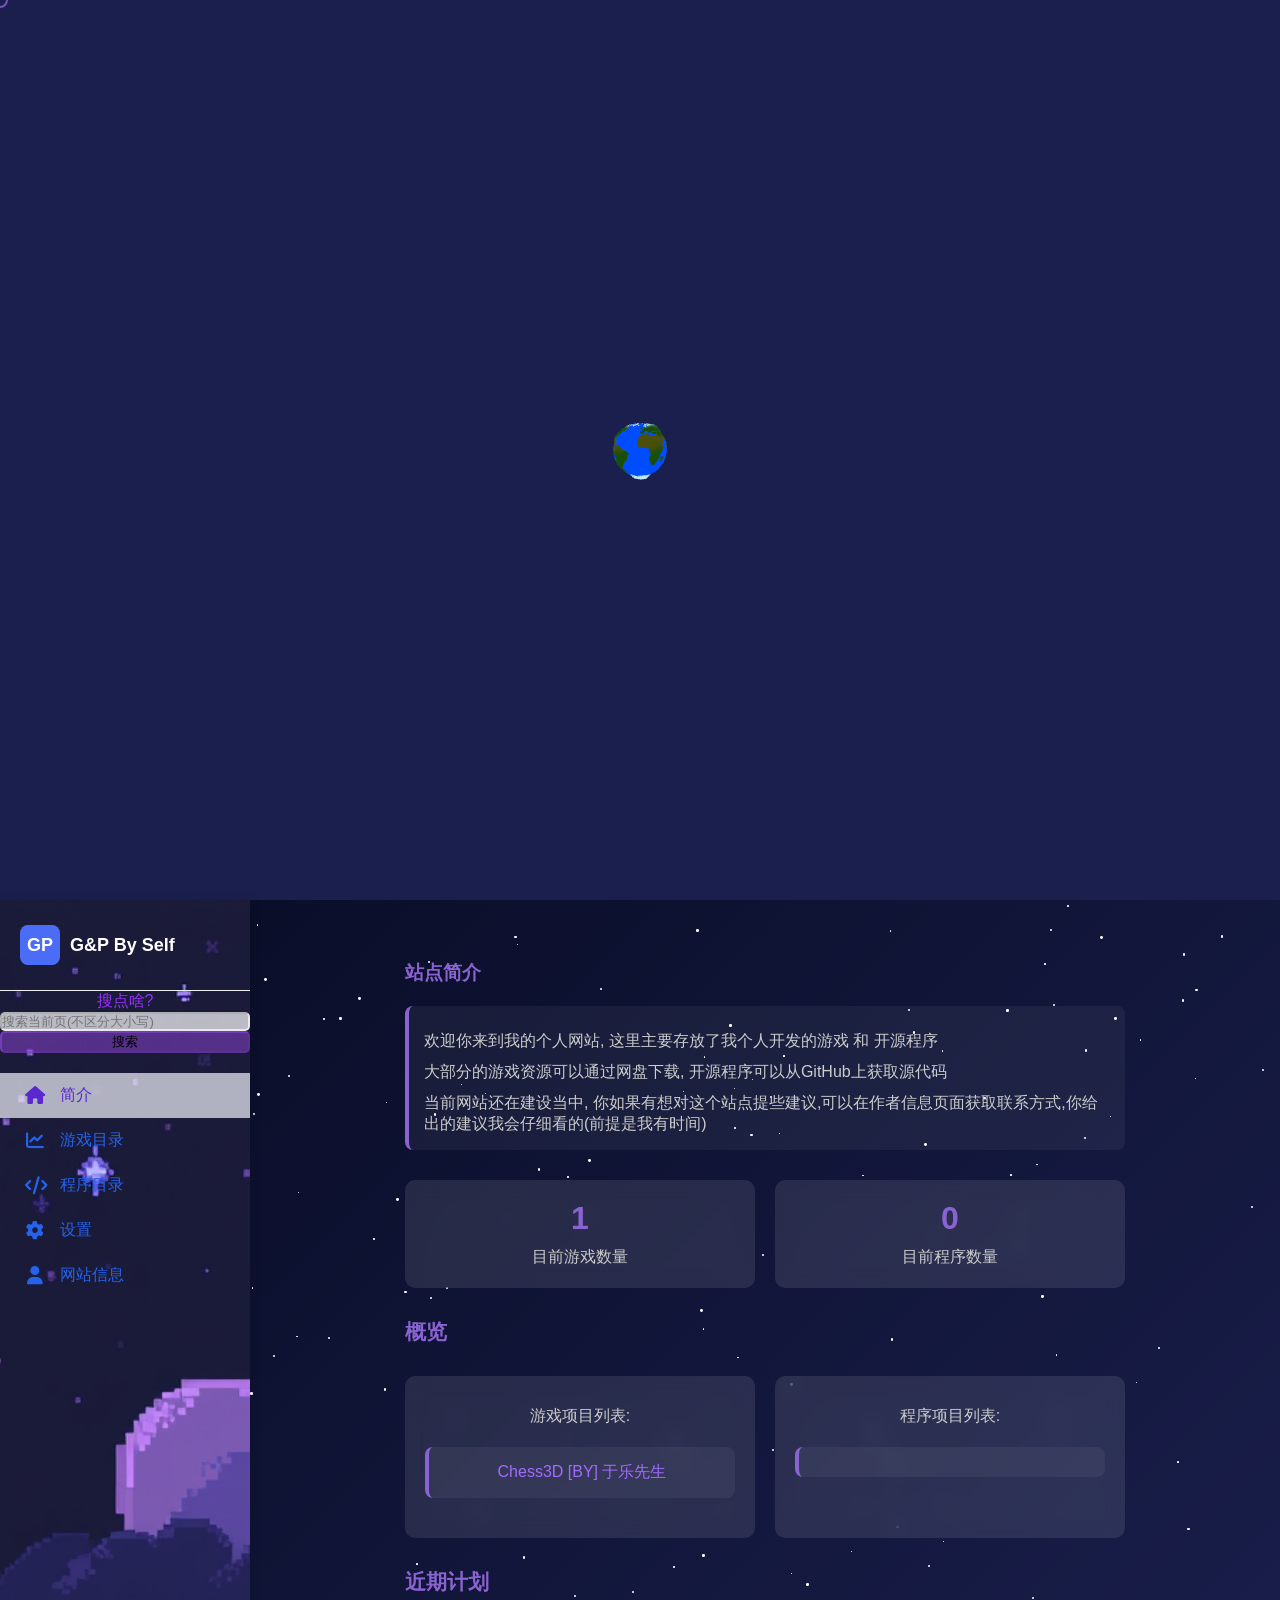
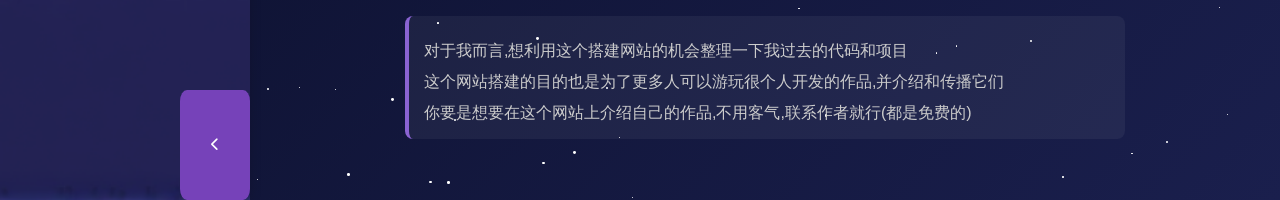
==== commit f982a1e6: "Add the second game FG init frame" ====
--- a/index.html
+++ b/index.html
@@ -171,6 +171,26 @@
                                 target="_blank">https://github.com/rain-chemms/Chess3D/releases/tag/Release-v1.0</a>
                             <p class="stat-label">你说你想要现在就玩?那就点下面开始吧!</p><a
                                 href="https://rain-chemms.github.io/Chess3D-Web/" target="_blank">在线实时游玩该项目(WebGL项目)</a>
+                        </div>
+                    </div>
+                    <hr>
+                    <div class="chart-container">
+                        <div class="breadcrumb" id="FG">FG-Godot Demo</div>
+                        <div class="long-content">
+                            <p class="stat-label">
+                                演示视频:
+                            </p>
+                            <video src="./Source/Video/.mp3" width="640" height="360" controls></video>
+                        </div>
+                        <div class="long-content">
+                            <h1 class="stat-label">
+                                游戏介绍:
+                            </h1>
+                        </div>
+                        <div class="long-content">
+                            <h1 class="stat-label">
+                                游戏信息/源码/下载:
+                            </h1>
                         </div>
                     </div>
                 </div>
